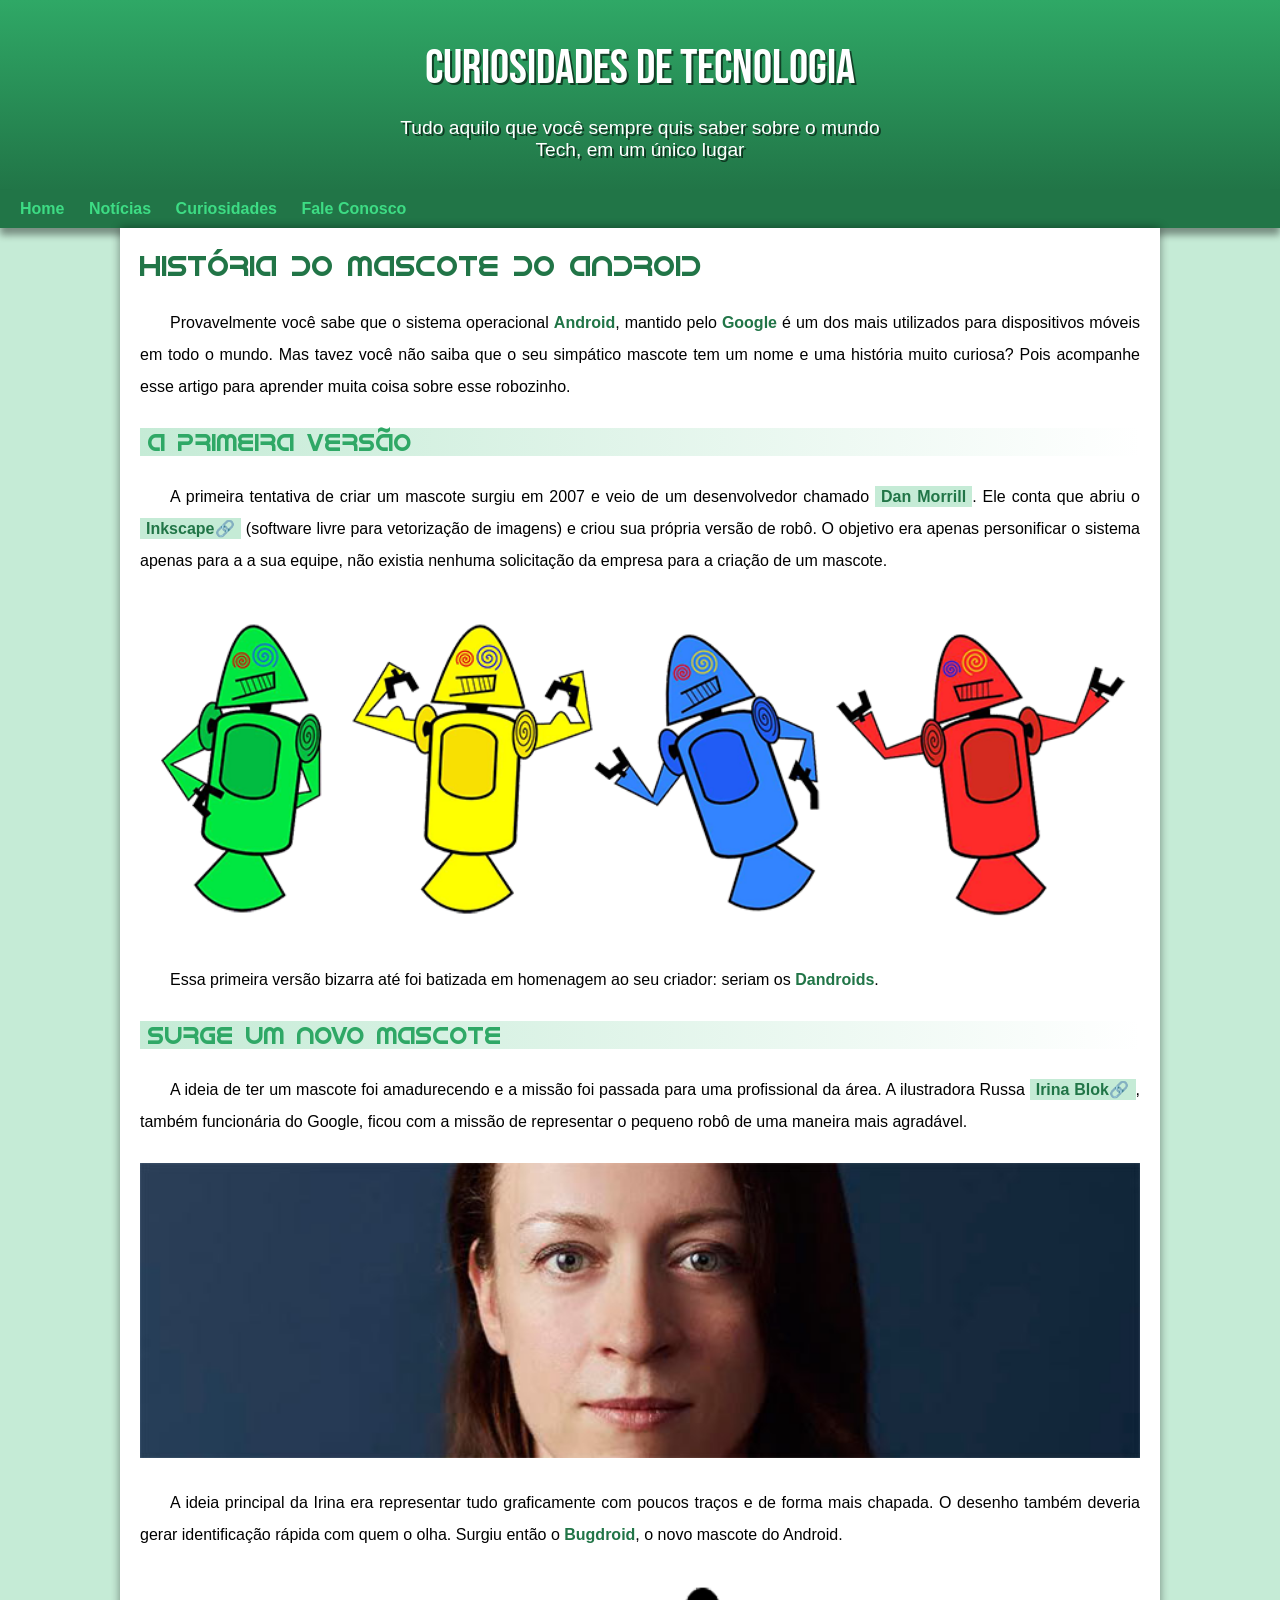
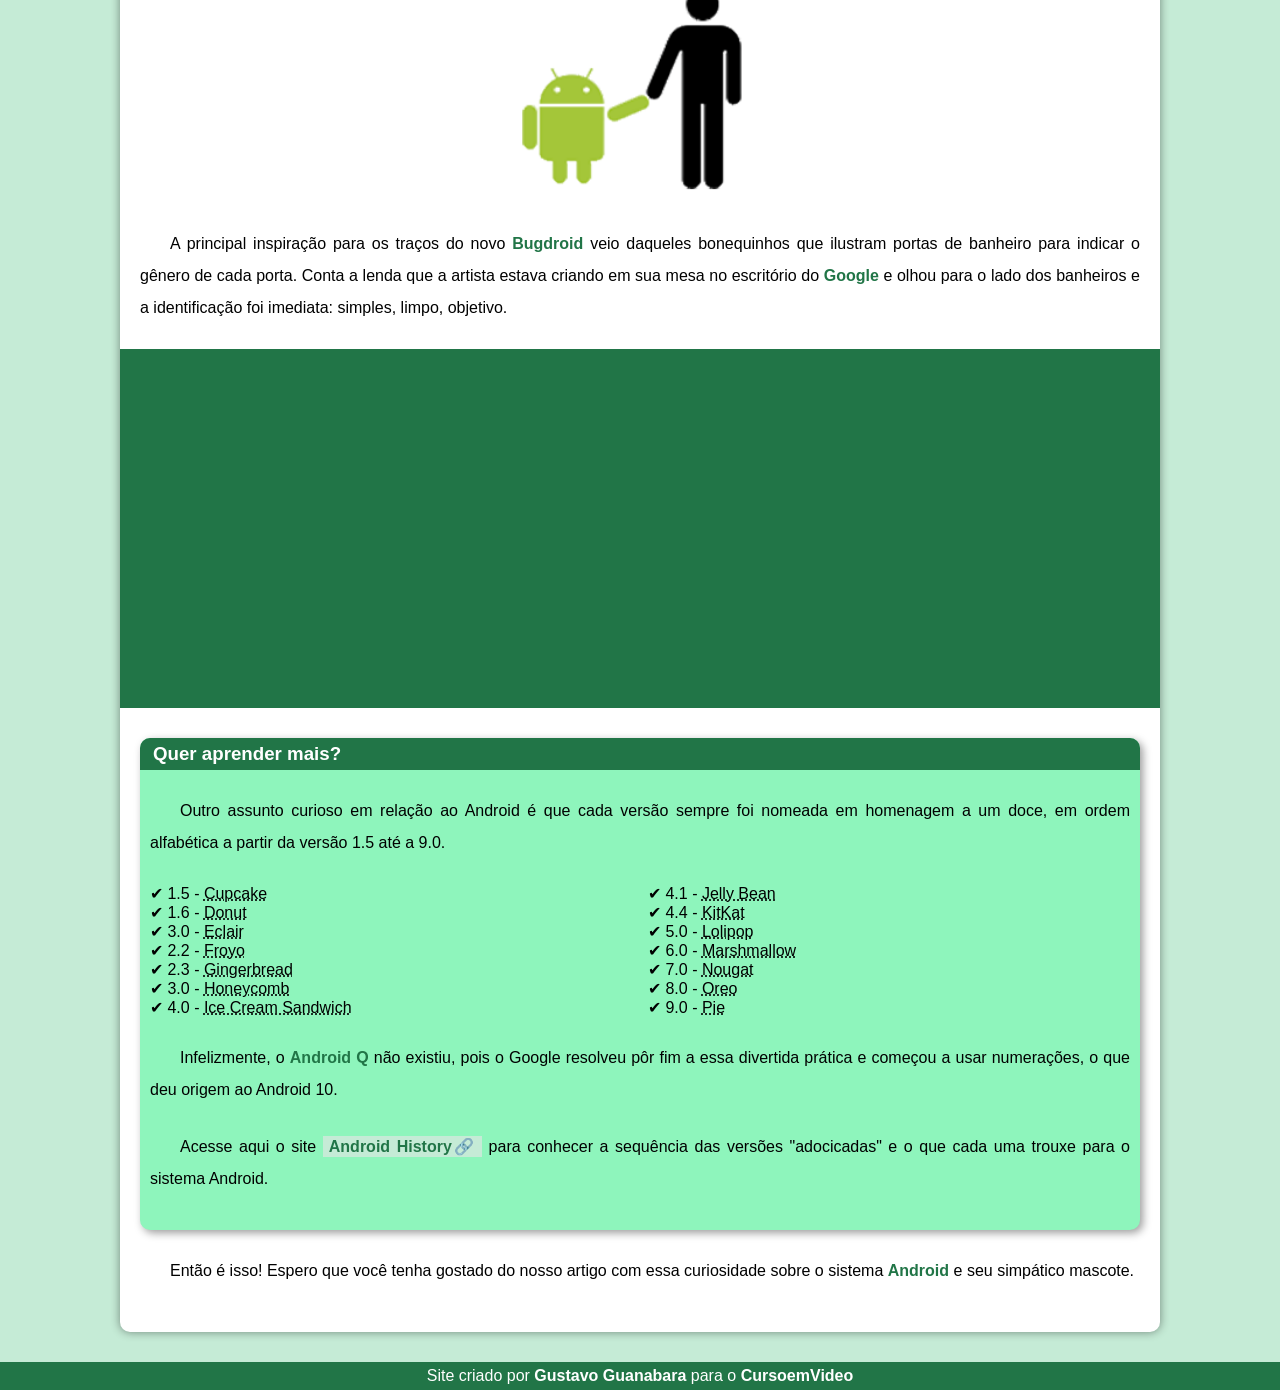
==== index.html @ f7616fbc "Atualizar nome" ====
<!DOCTYPE html>
<html lang="pt-br">
<head>
    <meta charset="UTF-8">
    <meta http-equiv="X-UA-Compatible" content="IE=edge">
    <meta name="viewport" content="width=device-width, initial-scale=1.0">
    <title>Como surgiu o mascote do Android?</title>
    <link rel="shortcut icon" href="imagens/favicon.ico" type="image/x-icon">
    <link rel="stylesheet" href="estilo/style.css">
</head>
<body>
    <header>
        <h1>Curiosidades de Tecnologia</h1>
        <p>Tudo aquilo que você sempre quis saber sobre o mundo Tech, em um único lugar</p>
    </header>
    <nav>
        <a href="#">Home</a>
        <a href="#">Notícias</a>
        <a href="#">Curiosidades</a>
        <a href="#">Fale Conosco</a>
    </nav>
    <main>
        <article>
            <h1>
                História do Mascote do Android
            </h1>

            <p>
                Provavelmente você sabe que o sistema operacional <strong>Android</strong>, mantido pelo <strong>Google</strong> é um dos mais utilizados para dispositivos móveis em todo o mundo. Mas tavez você não saiba que o seu simpático mascote tem um nome e uma história muito curiosa? Pois acompanhe esse artigo para aprender muita coisa sobre esse robozinho.
            </p>

            <h2>
                A primeira versão
            </h2>

            <p>
                A primeira tentativa de criar um mascote surgiu em 2007 e veio de um desenvolvedor chamado <a href="https://www.thedrum.com/news/2013/01/06/googles-dan-morrill-reveals-rejected-android-mascot-designs" target="_blank">Dan Morrill</a>. Ele conta que abriu o <a href="https://inkscape.org/pt-br/" target="_blank" class="externo">Inkscape</a> (software livre para vetorização de imagens) e criou sua própria versão de robô. O objetivo era apenas personificar o sistema apenas para a a sua equipe, não existia nenhuma solicitação da empresa para a criação de um mascote.
            </p>

            <picture>
                <source media="(max-width: 670px)" srcset="imagens/dan-droids-pq.png">
                <img src="imagens/dan-droids.png" alt="Primeiro mascote do Android">
            </picture>

            <p>
                Essa primeira versão bizarra até foi batizada em homenagem ao seu criador: seriam os <strong>Dandroids</strong>.
            </p>

            <h2>
                Surge um novo mascote
            </h2>

            <p>
                A ideia de ter um mascote foi amadurecendo e a missão foi passada para uma profissional da área. A ilustradora Russa <a href="https://www.irinablok.com/android" target="_blank" class="externo">Irina Blok</a>, também funcionária do Google, ficou com a missão de representar o pequeno robô de uma maneira mais agradável.
            </p>

            <picture>
                <source media="(max-width: 600px)" srcset="imagens/irina-blok-pq.jpg">
                <img src="imagens/irina-blok.jpg" alt="Irina Block, criadora do Bugdroid">
            </picture>

            <p>
                A ideia principal da Irina era representar tudo graficamente com poucos traços e de forma mais chapada. O desenho também deveria gerar identificação rápida com quem o olha. Surgiu então o <strong>Bugdroid</strong>, o novo mascote do Android.
            </p>

            <img src="imagens/bugdroid.png" class="pequena" alt="Bugdroid">

            <p>
                A principal inspiração para os traços do novo <strong>Bugdroid</strong> veio daqueles bonequinhos que ilustram portas de banheiro para indicar o gênero de cada porta. Conta a lenda que a artista estava criando em sua mesa no escritório do <strong>Google</strong> e olhou para o lado dos banheiros e a identificação foi imediata: simples, limpo, objetivo.
            </p>

            <div class="video"><iframe width="560" height="315" src="https://www.youtube.com/embed/l2UDgpLz20M" title="YouTube video player" frameborder="0" allow="accelerometer; autoplay; clipboard-write; encrypted-media; gyroscope; picture-in-picture" allowfullscreen></iframe></div>
            
            <aside>
                <h3>
                    Quer aprender mais?
                </h3>
                <p>
                    Outro assunto curioso em relação ao Android é que cada versão sempre foi nomeada em homenagem a um doce, em ordem alfabética a partir da versão 1.5 até a 9.0.
                </p>
                <ul>
                    <li>
                        1.5 - <abbr title="Bolo de Copo">Cupcake</abbr>
                    </li>
                    <li>
                        1.6 - <abbr title="Rosquinha">Donut</abbr>
                    </li>
                    <li>
                        3.0 - <abbr title="Bomba">Eclair</abbr>
                    </li>
                    <li>
                        2.2 - <abbr title="Iorgute Congelado">Froyo</abbr>
                    </li>
                    <li>
                        2.3 - <abbr title="Biscoito de Gengibre">Gingerbread</abbr>
                    </li>
                    <li>
                        3.0 - <abbr title="Favo de Mel">Honeycomb</abbr>
                    </li>
                    <li>
                        4.0 - <abbr title="Sanduiche de Sorvete">Ice Cream Sandwich</abbr>
                    </li>
                    <li>
                        4.1 - <abbr title="Jujuba">Jelly Bean</abbr>
                    </li>
                    <li>
                        4.4 - <abbr title="KitKat">KitKat</abbr>
                    </li>
                    <li>
                        5.0 - <abbr title="Pirulito">Lolipop</abbr>
                    </li>
                    <li>
                        6.0 - <abbr title="Marshmallow">Marshmallow</abbr>
                    </li>
                    <li>
                        7.0 - <abbr title="Torrone">Nougat</abbr>
                    </li>
                    <li>
                        8.0 - <abbr title="Oreo">Oreo</abbr>
                    </li>
                    <li>
                        9.0 - <abbr title="Torta">Pie</abbr>
                    </li>
                </ul>
                <p>
                    Infelizmente, o <strong>Android Q</strong> não existiu, pois o Google resolveu pôr fim a essa divertida prática e começou a usar numerações, o que deu origem ao Android 10.
                </p>

                <p>
                    Acesse aqui o site <a href="https://www.android.com/intl/en_uk/history/#/donut" target="_blank" class="externo">Android History</a> para conhecer a sequência das versões "adocicadas" e o que cada uma trouxe para o sistema Android.
                </p>
            </aside>
            
            <p>Então é isso! Espero que você tenha gostado do nosso artigo com essa curiosidade sobre o sistema <strong>Android</strong> e seu simpático mascote.</p>
        </article>
    </main>
    <footer>
        <p>Site criado por <a href="https://gustavoguanabara.github.io/" target="_blank">Gustavo Guanabara</a> para o <a href="https://www.youtube.com/@CursoemVideo" target="_blank">CursoemVideo</a></p>
    </footer>
</body>
</html>
---- estilo/style.css ----
@charset "UTF-8";

@import url('https://fonts.googleapis.com/css2?family=Bebas+Neue&display=swap');

@font-face {
    font-family: 'android';
    src: url('../fontes/idroid.otf') format('opentype');
    font-weight: normal;
}


:root {
    --cor0: #c5ebd6;
    --cor1: #6AB78D;
    --cor2: #3ddc84;
    --cor3: #2fa866;
    --cor4: #8EF5BC;
    --cor5: #217547;

    --fonte-padrao: Arial, Verdana, Helvetica, sans-serif;
    --fonte-destaque: 'Bebas Neue', cursíve;
    --fonte-android: 'Android', cursive;
}
 
* {
    margin: 0px;
    padding: 0px;
}

body {
    background-color: var(--cor0);
    font-family: var(--fonte-padrao);
}

a.externo::after {
    content: '🔗';
}

header {
background-image: linear-gradient(to bottom, var(--cor3), var(--cor5));
min-height: 150px;
text-align: center;
padding-top: 40px;
}

header > h1 {
    color: white;
    font-family: var(--fonte-destaque);
    font-size: 3em;
    font-weight: normal;
    margin-bottom: 20px;
    text-shadow: 2px 2px 0px rgba(0, 0, 0, 0.575);
}

header > p {
    font-family: var(--fonte-padrao);
    font-size: 1.2em;
    color: white;
    max-width: 500px;
    padding-right: 10px;
    padding-left: 10px;
    margin: auto;
    margin-bottom: 20px;
    text-shadow: 2px 2px 0px rgba(0, 0, 0, 0.575);
}

nav {
    background-color: var(--cor5);
    padding: 10px;
    box-shadow: 0px 7px 7px rgba(0, 0, 0, 0.397);
}
 
nav > a {
    color: var(--cor2);
    padding: 10px;
    border-radius: 5px;
    text-decoration: none;
    font-weight: bold;
    transition-duration: 0,5s;
}

nav > a:hover {
    background-color: var(--cor3);
    color: var(--cor5);
}

main {
    min-width: 300px;
    max-width: 1000px;
    margin: auto;
    margin-bottom: 30px;
    padding: 20px;
    background-color: white;
    box-shadow: 0px 0px 10px rgba(0, 0, 0, 0.432);
    border-bottom-left-radius: 10px;
    border-bottom-right-radius: 10px;
}

main h1 {
    color: var(--cor5);
    font-family: var(--fonte-android);
    font-weight: normal;
    font-size: 1.8em;
}

main h2 {
    font-family: var(--fonte-android);
    color: var(--cor3);
    font-size: 1.5em;
    font-weight: normal;
    background-image: linear-gradient(to right, var(--cor0), transparent);
    text-indent: 8px;
}

main p {
    margin: 25px 0px;
    text-align: justify;
    text-indent: 30px;
    font-size: 1em;
    line-height: 2em;
}

main strong {
    color: var(--cor5);
    font-weight: bold;
}

main a {
    text-decoration: none;
    font-weight: bold;
    color: var(--cor5);
    background-color: var(--cor0);
    padding: 2px 6px;
}

main a:hover {
    text-decoration: underline;
    color: var(--cor2);
}

main img {
    width: 100%;
}

main img.pequena {
    max-width: 350px;
    display: block;
    margin: auto;
}

div.video {
    position: relative;
    background-color: var(--cor5);
    margin: 0px -20px 30px -20px;
    padding: 20px;
    padding-bottom: 56,26%;
}

div.video > frame {
    position: absolute;
    top: 5%;
    left: 5%;
    width: 90%;
    height: 90%;
}

aside {
    background-color: var(--cor4);
    padding: 10px;
    border-radius: 10px;
    box-shadow: 3px 3px 8px rgba(0, 0, 0, 0.39);
}

aside > h3 {
    background-color: var(--cor5);
    color: white;
    padding: 5px;
    margin: -10px -10px 0px -10px;
    border-radius: 10px 10px 0px 0px;
    text-indent: 8px;
}

aside > ul {
    list-style-type: '✔';
    list-style-position: inside;
    columns: 2;
}

footer{
    background-color: var(--cor5);
    color: white;
    text-align: center;
    font-size: 0,8em;
    padding: 5px;
}

footer a {
    color: white;
    font-weight: bolder;
    text-decoration: none;
}

footer a:hover {
    text-decoration: underline;
    color: var(--cor1);
}
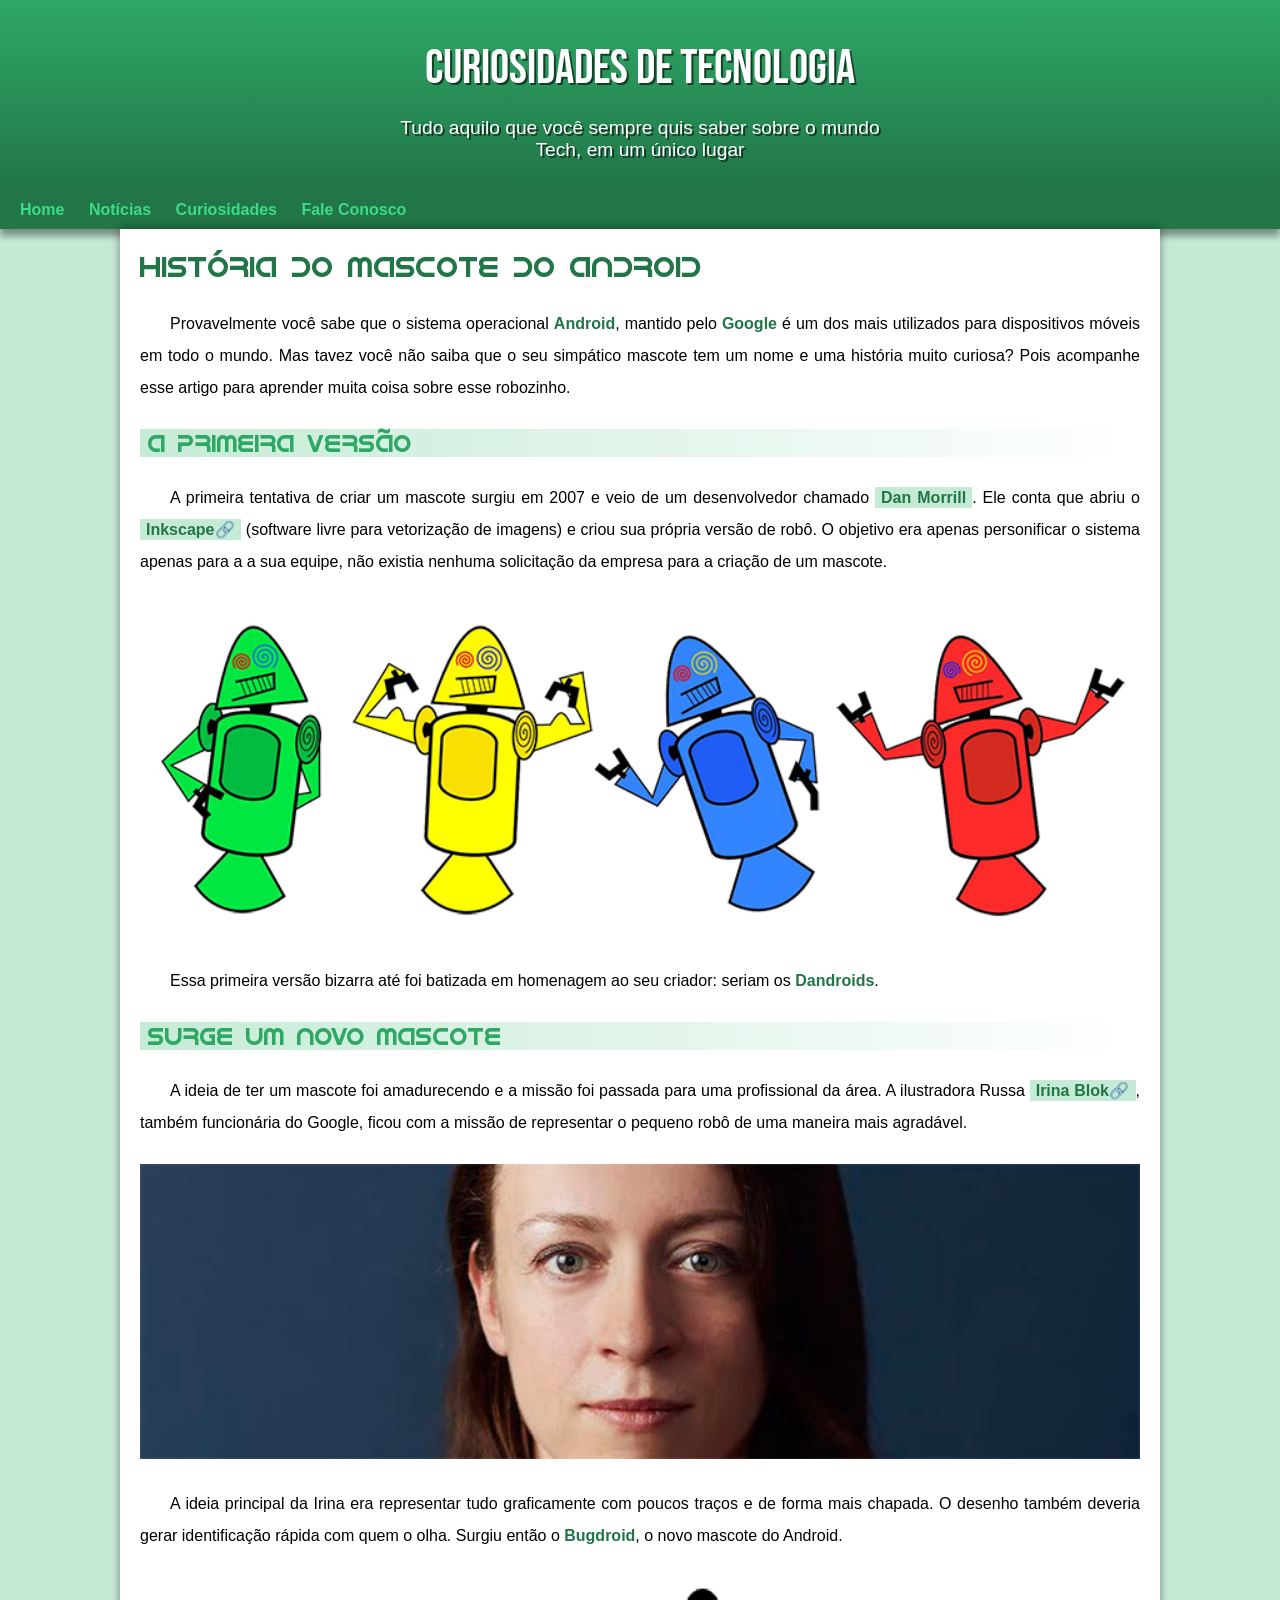
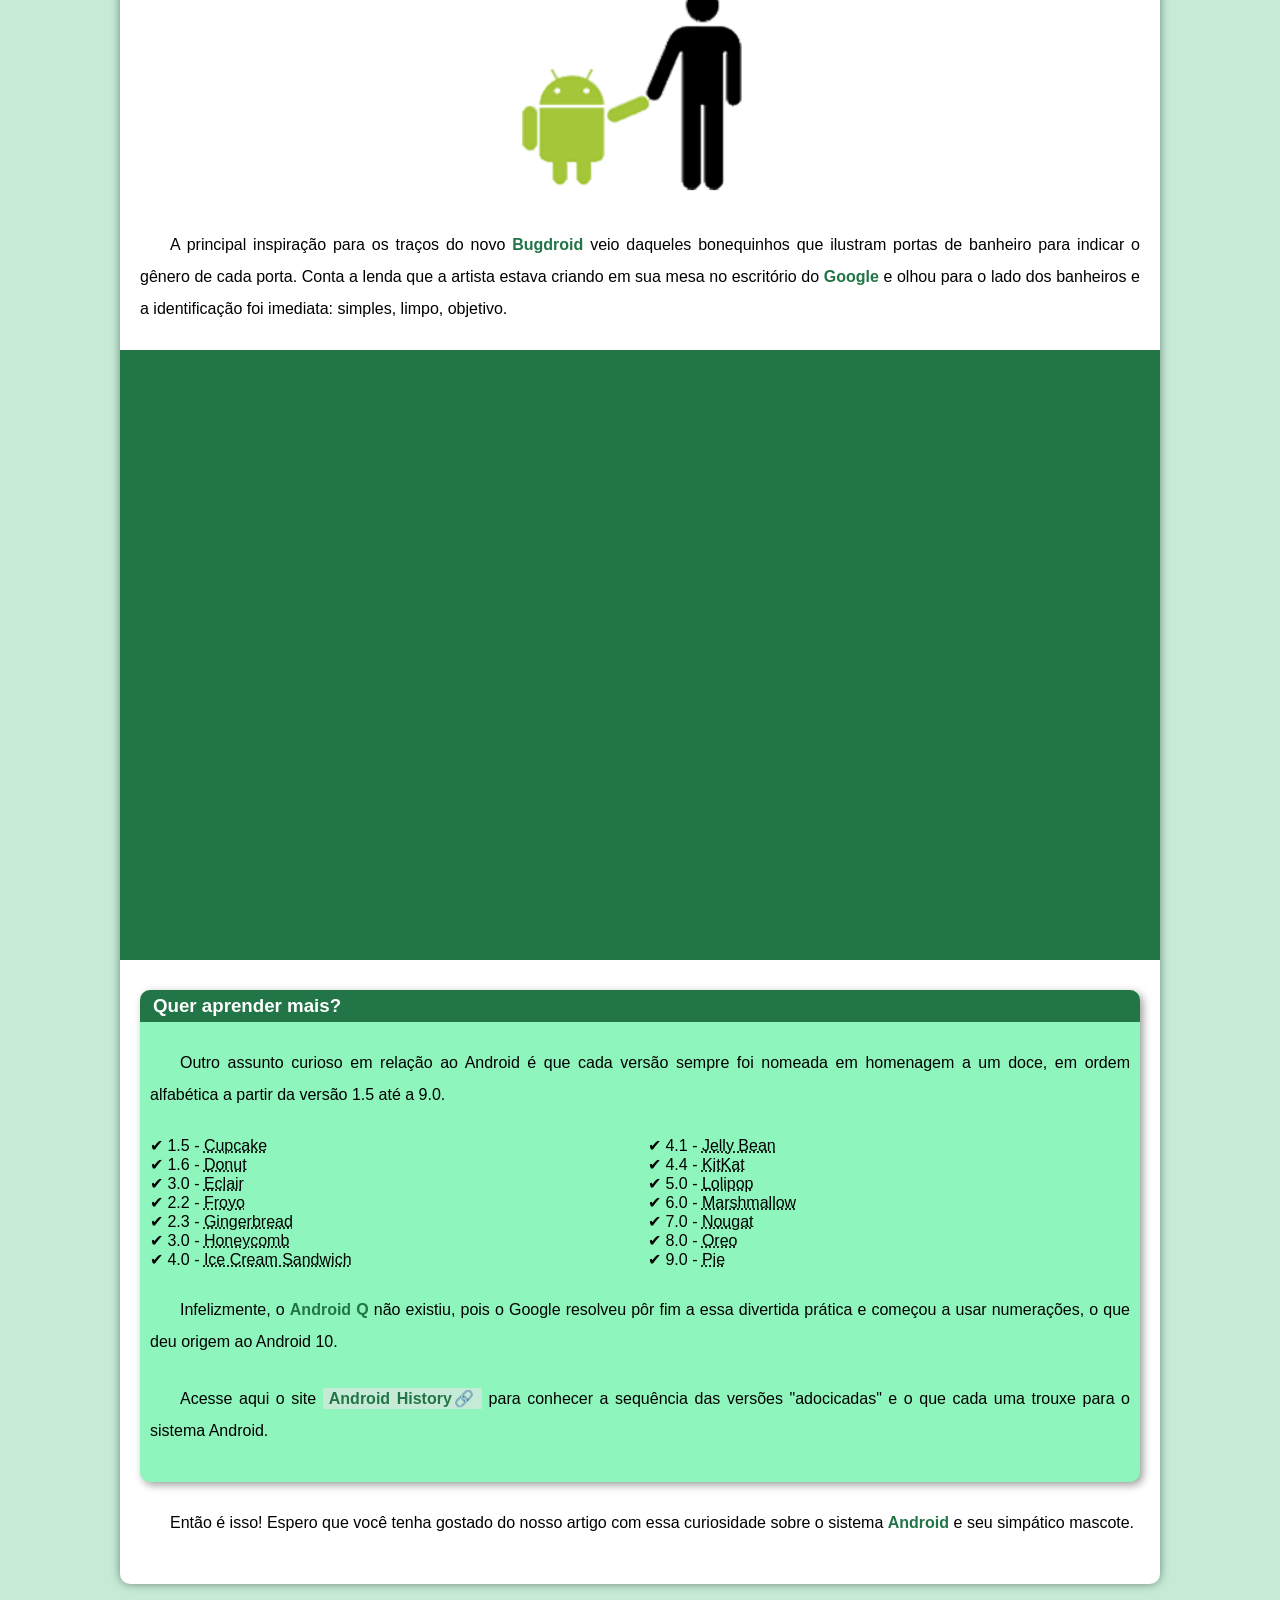
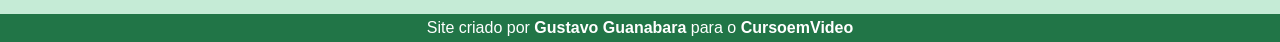
==== commit 7af1e8e1: "Problema de padding corrigido" ====
--- a/index.html
+++ b/index.html
@@ -69,7 +69,9 @@
                 A principal inspiração para os traços do novo <strong>Bugdroid</strong> veio daqueles bonequinhos que ilustram portas de banheiro para indicar o gênero de cada porta. Conta a lenda que a artista estava criando em sua mesa no escritório do <strong>Google</strong> e olhou para o lado dos banheiros e a identificação foi imediata: simples, limpo, objetivo.
             </p>
 
-            <div class="video"><iframe width="560" height="315" src="https://www.youtube.com/embed/l2UDgpLz20M" title="YouTube video player" frameborder="0" allow="accelerometer; autoplay; clipboard-write; encrypted-media; gyroscope; picture-in-picture" allowfullscreen></iframe></div>
+            <div class="video">
+                <iframe width="560" height="315" src="https://www.youtube.com/embed/l2UDgpLz20M" title="YouTube video player" frameborder="0" allow="accelerometer; autoplay; clipboard-write; encrypted-media; gyroscope; picture-in-picture" allowfullscreen></iframe>
+            </div>
             
             <aside>
                 <h3>
--- a/estilo/style.css
+++ b/estilo/style.css
@@ -60,7 +60,7 @@
     padding-right: 10px;
     padding-left: 10px;
     margin: auto;
-    margin-bottom: 20px;
+    padding-bottom: 30px;
     text-shadow: 2px 2px 0px rgba(0, 0, 0, 0.575);
 }
 
@@ -149,14 +149,14 @@
 }
 
 div.video {
-    position: relative;
     background-color: var(--cor5);
     margin: 0px -20px 30px -20px;
     padding: 20px;
-    padding-bottom: 56,26%;
-}
-
-div.video > frame {
+    padding-bottom: 59%;
+    position: relative;
+}
+
+div.video > iframe {
     position: absolute;
     top: 5%;
     left: 5%;
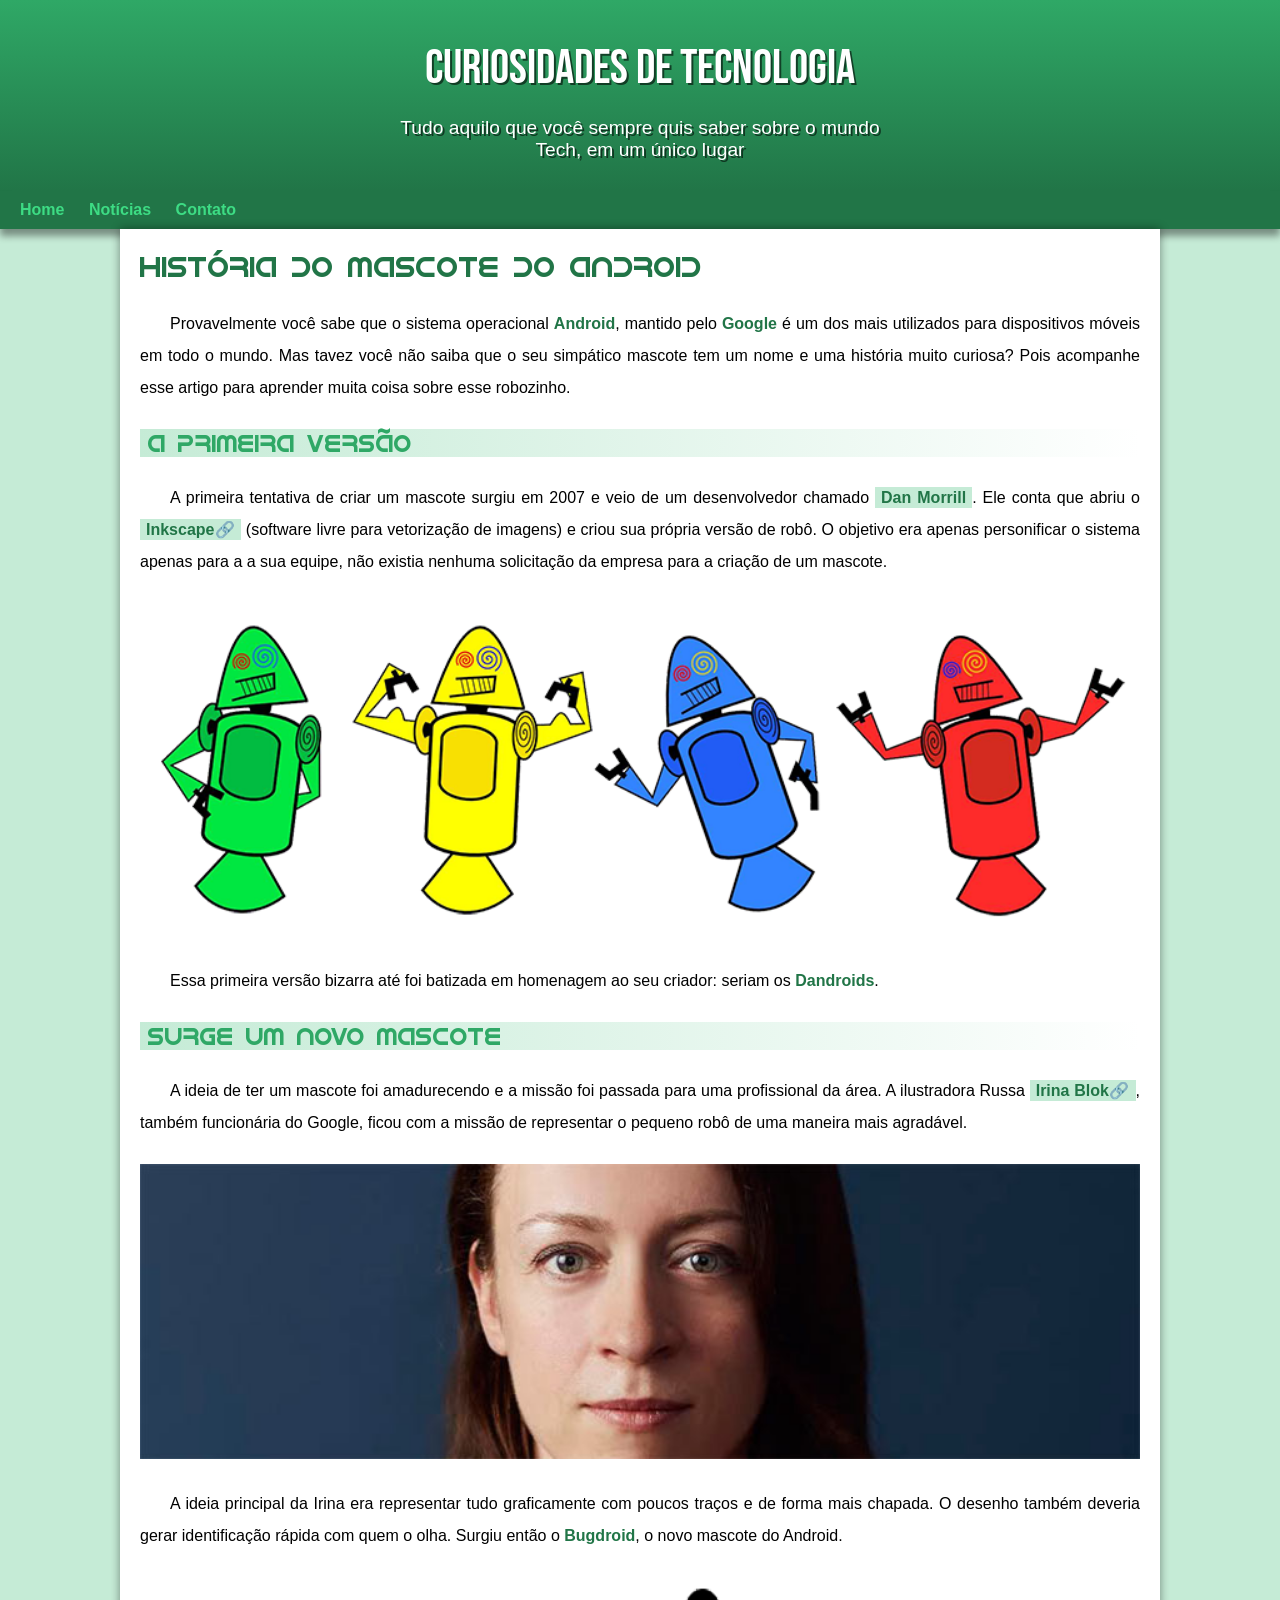
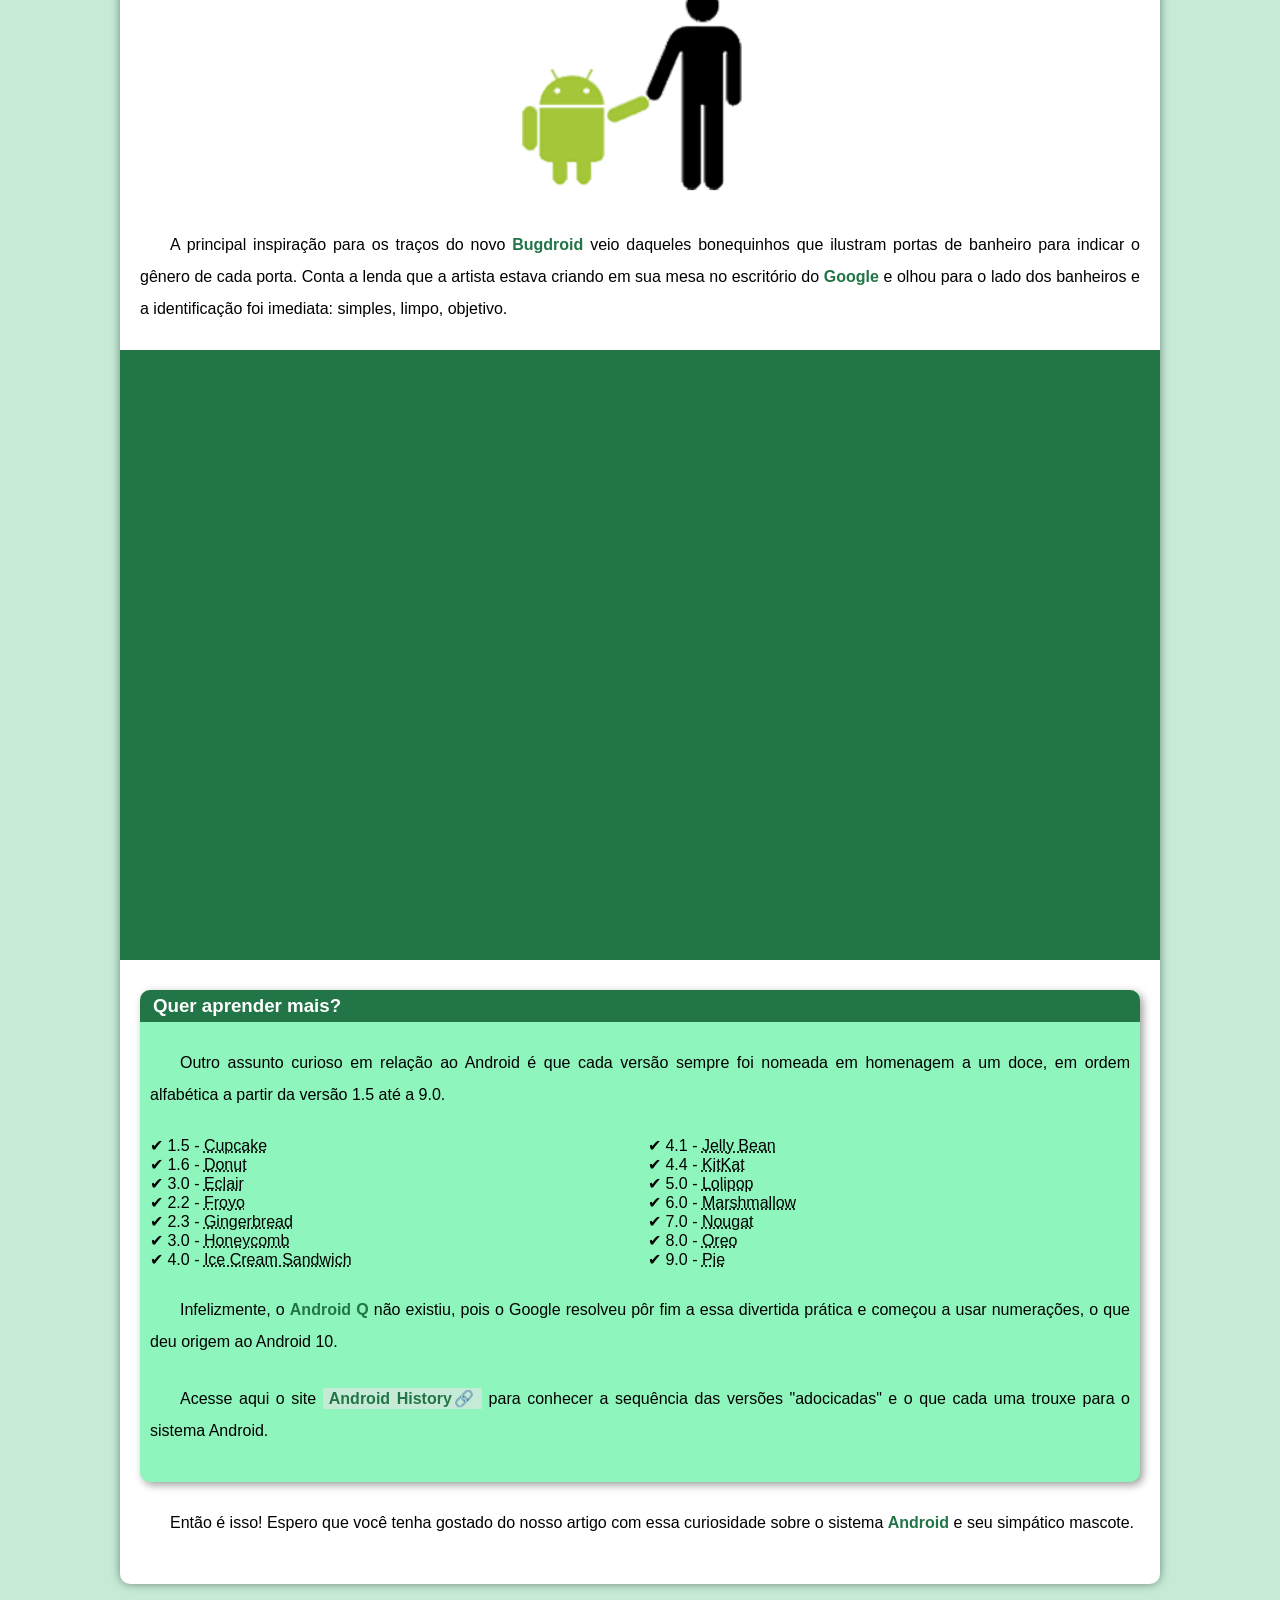
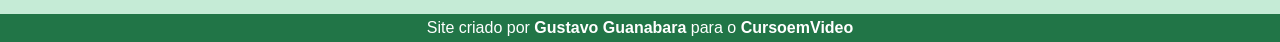
==== commit 42beeadd: "Problema do menu corrigido" ====
--- a/index.html
+++ b/index.html
@@ -16,8 +16,7 @@
     <nav>
         <a href="#">Home</a>
         <a href="#">Notícias</a>
-        <a href="#">Curiosidades</a>
-        <a href="#">Fale Conosco</a>
+        <a href="#">Contato</a>
     </nav>
     <main>
         <article>
